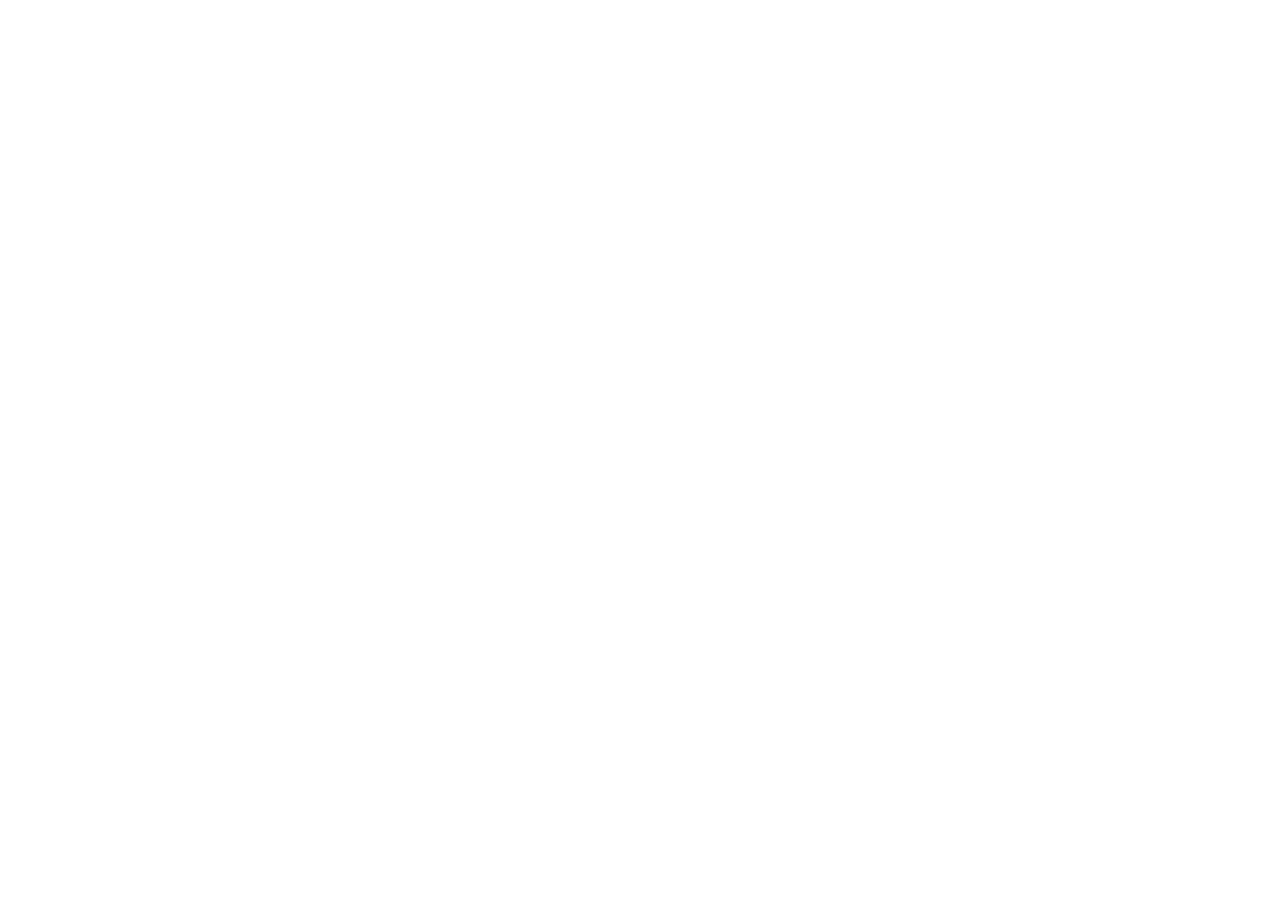
==== index.html @ d74714f3 "creation of files and images and bootstrap" ====
<!DOCTYPE html>
<html lang="fr">
<head>
  <meta charset="UTF-8">
  <meta http-equiv="X-UA-Compatible" content="IE=edge">
  <meta name="Des2j" content="Jeu de des à deux joueurs">
  <link rel="stylesheet" href="bootstrap-5.2.0-dist/css/bootstrap.min.css">
  <link rel="stylesheet" href="style.css">
  <title>Des2j</title>
</head>
<body>
  
  <script src="bootstrap-5.2.0-dist/js/bootstrap.bundle.min.js"></script>
  <script src="script.js"></script>
</body>
</html>
---- style.css ----
@import url('https://fonts.google.com/specimen/Lato');
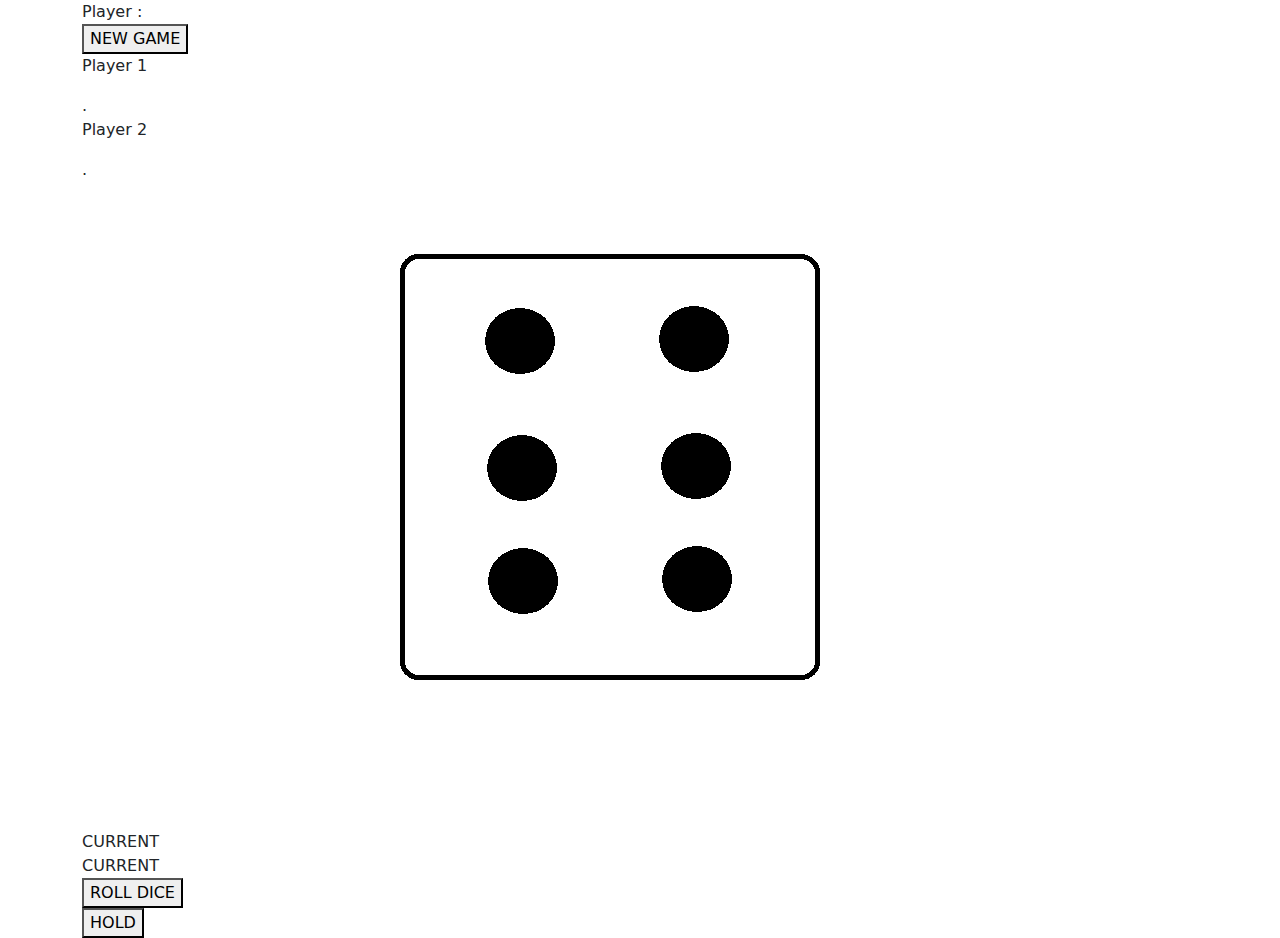
==== commit 9a4a8465: "build html file" ====
--- a/index.html
+++ b/index.html
@@ -9,7 +9,47 @@
   <title>Des2j</title>
 </head>
 <body>
-  
+  <div class="container dice">Player : 
+    <div class="activePlayer"></div>
+  </div>
+  <div class="container bottom newGame" onclick="newGame()">
+      <button type="button" class="butn">
+        NEW GAME
+      </button>
+  </div>
+  <div class="container dice player1">
+    <p class="Player1">Player 1</p>
+    <div class="active p1">.</div>
+    <div class="active counterPlayer1"></div>
+  </div>
+  <div class="container dice player2">
+    <p class="Player2">Player 2</p>
+    <div class="active p2">.</div>
+    <div class="active counterPlayer2"></div>
+  </div>
+  <div class="container des">
+    <img class="img1" src="images/dice6.png">
+  </div>
+  <div class="container bottom current1">
+    CURRENT
+    <div class="container round roundPlayer1"></div>
+  </div>
+  <div class="container bottom current2">
+    CURRENT
+    <div class="container round roundPlayer2"></div>
+  </div>
+  <div class="container roll">
+    <div class="bottom">
+      <button type="button" class="butn" onclick="rollTheDice()">
+        ROLL DICE
+      </button>
+    </div>
+    <div class="bottom">
+      <button type="button" class="butn" onclick="holdPlayer()">
+        HOLD
+      </button>
+    </div>
+  </div>
   <script src="bootstrap-5.2.0-dist/js/bootstrap.bundle.min.js"></script>
   <script src="script.js"></script>
 </body>
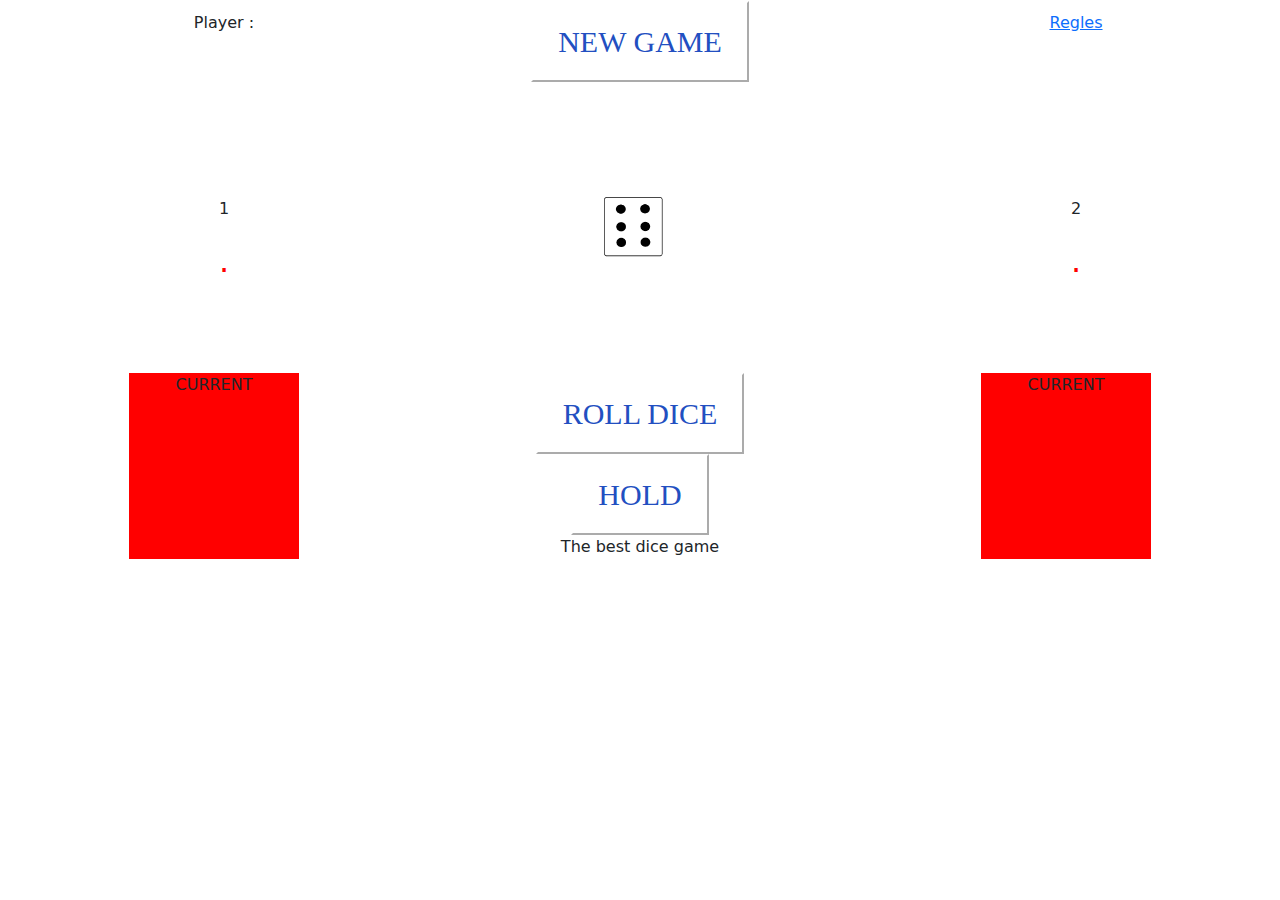
==== commit b57cfec8: "scss" ====
--- a/index.html
+++ b/index.html
@@ -3,7 +3,7 @@
 <head>
   <meta charset="UTF-8">
   <meta http-equiv="X-UA-Compatible" content="IE=edge">
-  <meta name="Des2j" content="Jeu de des à deux joueurs">
+  <meta name="description" content="Jeu de des à deux joueurs, Des2j, jeu2des">
   <link rel="stylesheet" href="bootstrap-5.2.0-dist/css/bootstrap.min.css">
   <link rel="stylesheet" href="style.css">
   <title>Des2j</title>
@@ -13,17 +13,20 @@
     <div class="activePlayer"></div>
   </div>
   <div class="container bottom newGame" onclick="newGame()">
-      <button type="button" class="butn">
+      <button type="button" class="butn" id="btn1">
         NEW GAME
       </button>
   </div>
-  <div class="container dice player1">
-    <p class="Player1">Player 1</p>
+  <div class="container dice">
+    <a href="https://devyan314.com/jeu2des/regle.html">Regles</a>
+  </div>
+  <div class="container dice player1">1
+    <p class="Player1 editPlayer1"></p>
     <div class="active p1">.</div>
     <div class="active counterPlayer1"></div>
   </div>
-  <div class="container dice player2">
-    <p class="Player2">Player 2</p>
+  <div class="container dice player2">2
+    <p class="Player2 editPlayer2"></p>
     <div class="active p2">.</div>
     <div class="active counterPlayer2"></div>
   </div>
@@ -49,7 +52,9 @@
         HOLD
       </button>
     </div>
+    <div id="div1">The best dice game</div>
   </div>
+  <script src="https://ajax.googleapis.com/ajax/libs/jquery/3.6.0/jquery.min.js"></script>
   <script src="bootstrap-5.2.0-dist/js/bootstrap.bundle.min.js"></script>
   <script src="script.js"></script>
 </body>
--- a/style.css
+++ b/style.css
@@ -1 +1,80 @@
 @import url('https://fonts.google.com/specimen/Lato');
+@import url('https://fonts.google.com/specimen/Lato');
+
+body {
+  background-color: #fff;
+  margin: 1px;
+  display: grid;
+  grid-template-columns: 1fr 1fr 1fr;
+  grid-template-rows: 1fr 1fr 1fr;
+}
+.dice {
+  text-align: center;
+  display: inline-block;
+  margin: 10px;
+}
+.activePlayer {
+  grid-row-start: 1;
+  grid-column-start: 1;
+}
+.container {
+  text-align: center;
+}
+p {
+  font-size: 2rem;
+  font-family: "Lato";
+}
+.active {
+  color: red;
+  font-size: 2rem;
+}
+.round {
+  color: #fff;
+  font-size: 2rem;
+}
+img {
+  width: 40%;
+}
+.butn {
+  font-family: "Lato";
+  color: rgb(34, 79, 193);
+  font-size: 30px;
+  padding: 16px 25px 16px 25px;
+  border-color: white;
+  background-color: white;
+}
+.player1 {
+  grid-row-start: 2;
+  grid-column-start: 1;
+}
+.player2 {
+  grid-row-start: 2;
+  grid-column-start: 3;
+}
+.newGame {
+  grid-row-start: 1;
+  grid-column-start: 2;
+  text-align: center;
+}
+.current1 {
+  grid-row-start: 3;
+  grid-column-start: 1;
+  background-color: red;
+  width: 40%;
+}
+.current2 {
+  grid-row-start: 3;
+  grid-column-start: 3;
+  background-color: red;
+  width: 40%;
+}
+.roll {
+  grid-row-start: 3;
+  grid-column-start: 2;
+  text-align: center;
+}
+.des {
+  grid-row-start: 2;
+  grid-column-start: 2;
+  text-align: center;
+}